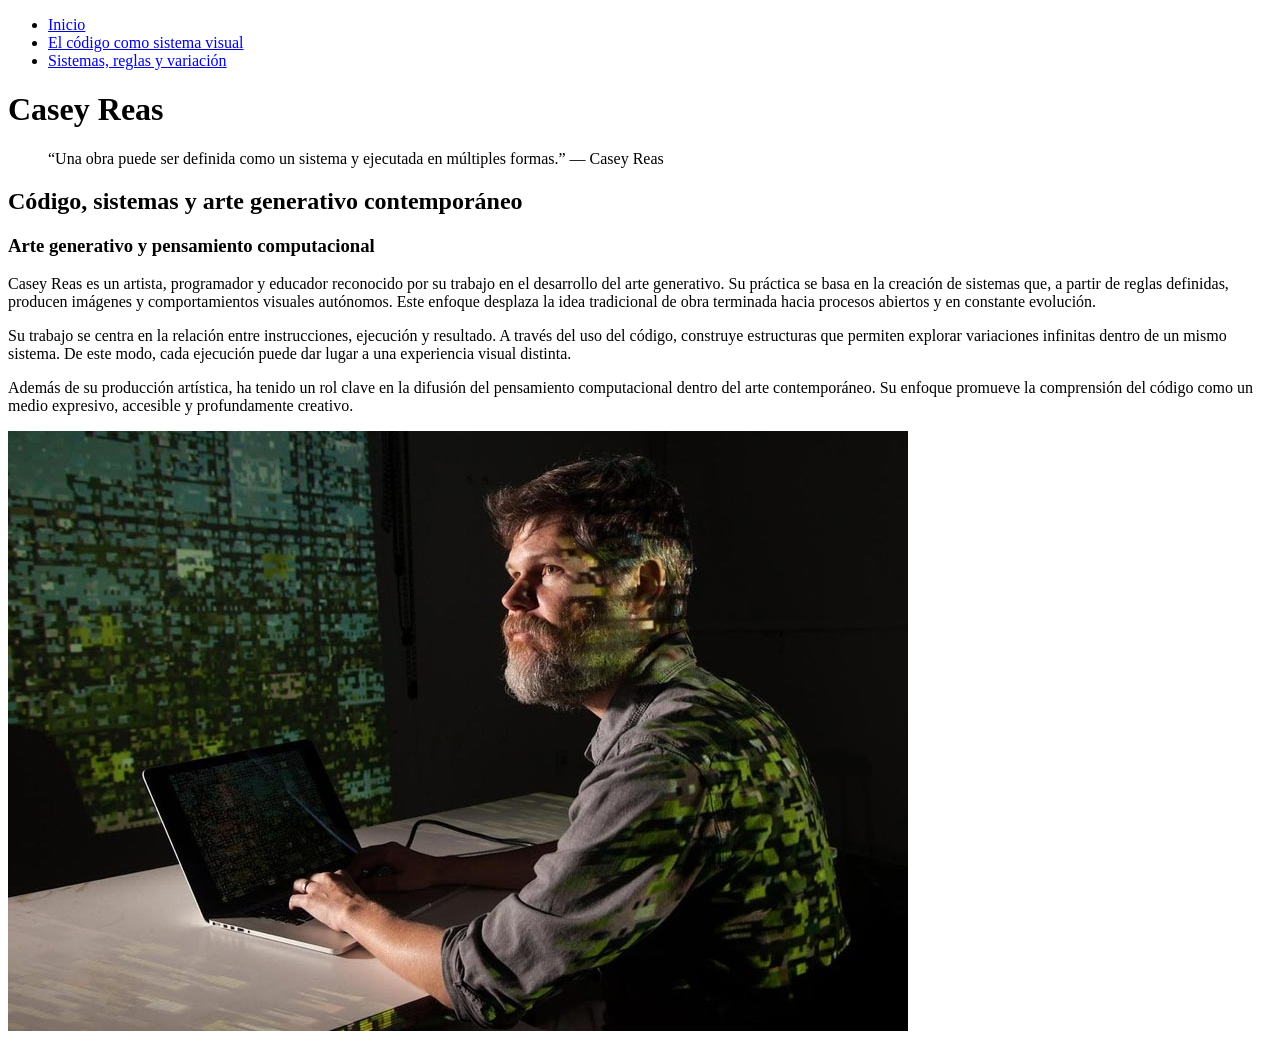
==== index.html @ ef98a63e "Estructura basica HTML Estructura básica HTML con el contenido." ====
<!DOCTYPE html>
<html lang="es">
<head>
    <meta charset="UTF-8">
    <meta name="viewport" content="width=device-width, initial-scale=1.0">

    <title>Casey Reas</title>
</head>


<body>  

    <header>
    
        <nav>   
            <ul>
                <li><a href="index.html">Inicio</a></li>
                <li><a href="visual.html">El código como sistema visual</a></li>
                <li><a href="sistema.html">Sistemas, reglas y variación</a></li>
            </ul>
        </nav>
        <h1>Casey Reas</h1>
    </header>
    
    <main>
        <blockquote> “Una obra puede ser definida como un sistema y ejecutada en múltiples formas.” — Casey Reas </blockquote>


        <h2>Código, sistemas y arte generativo contemporáneo</h2>
        <h3>Arte generativo y pensamiento computacional</h3>           
        
        <p>Casey Reas es un artista, programador y educador reconocido por su trabajo en el desarrollo del arte generativo. 
        Su práctica se basa en la creación de sistemas que, a partir de reglas definidas, producen imágenes y comportamientos visuales autónomos.
        Este enfoque desplaza la idea tradicional de obra terminada hacia procesos abiertos y en constante evolución.</p>

        <p>Su trabajo se centra en la relación entre instrucciones, ejecución y resultado. 
        A través del uso del código, construye estructuras que permiten explorar variaciones infinitas dentro de un mismo sistema. 
        De este modo, cada ejecución puede dar lugar a una experiencia visual distinta.</p>

        <p>Además de su producción artística, ha tenido un rol clave en la difusión del pensamiento computacional dentro del arte contemporáneo. 
        Su enfoque promueve la comprensión del código como un medio expresivo, accesible y profundamente creativo.</p>

        <img src="img/reas-1.jpg" alt="Casey Reas">

    </main>
</body>
</html>
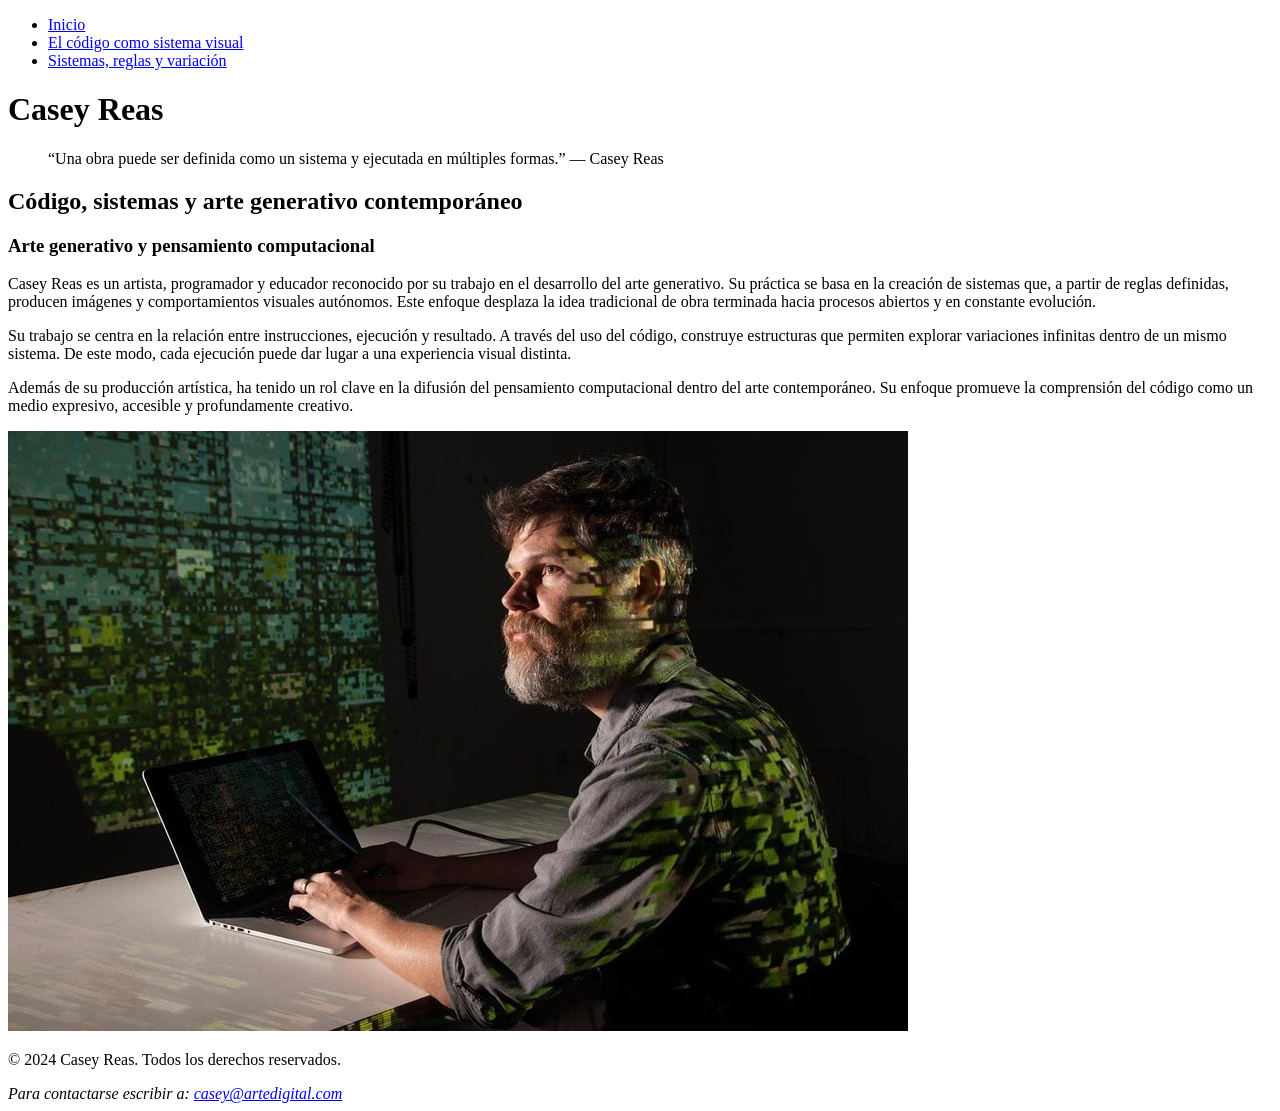
==== commit 325ab6ee: "Estructura completa HTML Organización del contenido y aplicación de etiquetas semánticas (section, h" ====
--- a/index.html
+++ b/index.html
@@ -3,7 +3,7 @@
 <head>
     <meta charset="UTF-8">
     <meta name="viewport" content="width=device-width, initial-scale=1.0">
-
+    <link href="css/estilos.css" rel="stylesheet" >
     <title>Casey Reas</title>
 </head>
 
@@ -23,8 +23,10 @@
     </header>
     
     <main>
+        
+    <section>    
+        
         <blockquote> “Una obra puede ser definida como un sistema y ejecutada en múltiples formas.” — Casey Reas </blockquote>
-
 
         <h2>Código, sistemas y arte generativo contemporáneo</h2>
         <h3>Arte generativo y pensamiento computacional</h3>           
@@ -39,9 +41,20 @@
 
         <p>Además de su producción artística, ha tenido un rol clave en la difusión del pensamiento computacional dentro del arte contemporáneo. 
         Su enfoque promueve la comprensión del código como un medio expresivo, accesible y profundamente creativo.</p>
-
-        <img src="img/reas-1.jpg" alt="Casey Reas">
+    
+        <img src="img/reas-1.jpg" alt="Foto de Casey Reas">
+    
+    </section>
+       
 
     </main>
+
+     <footer>
+        <p>© 2024 Casey Reas. Todos los derechos reservados.</p>
+        <address>
+            Para contactarse escribir a: <a href="mailto:casey@artedigital.com">casey@artedigital.com</a>
+        </address>
+    </footer>   
+
 </body>
 </html>
--- a/css/estilos.css
+++ b/css/estilos.css
@@ -0,0 +1,3 @@
+/* body {
+    background-image: url("../img/fondo.png");
+} 
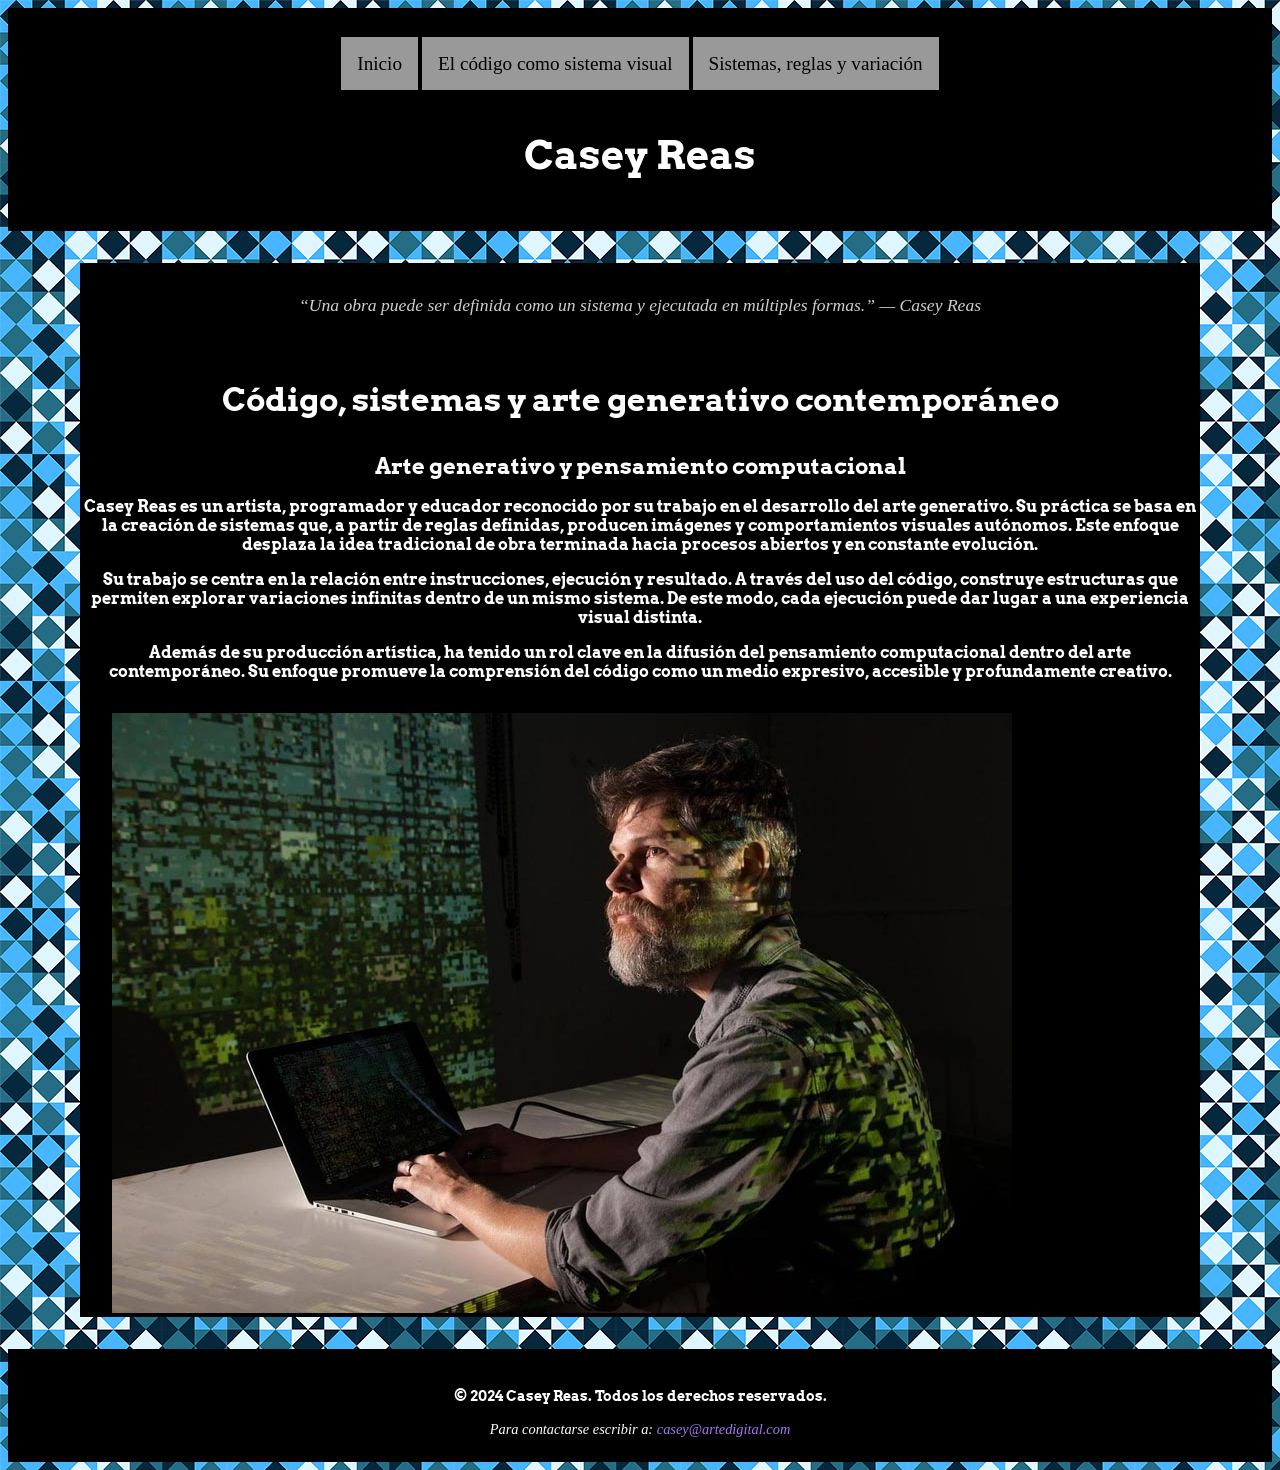
==== commit ca9b47ad: "Incorporación de estilos" ====
--- a/index.html
+++ b/index.html
@@ -2,8 +2,13 @@
 <html lang="es">
 <head>
     <meta charset="UTF-8">
-    <meta name="viewport" content="width=device-width, initial-scale=1.0">
     <link href="css/estilos.css" rel="stylesheet" >
+    <link rel="preconnect" href="https://fonts.googleapis.com">
+    <link rel="preconnect" href="https://fonts.gstatic.com" crossorigin>
+    <link href="https://fonts.googleapis.com/css2?family=Arvo:ital,wght@0,400;0,700;1,400;1,700&display=swap" rel="stylesheet">
+
+
+
     <title>Casey Reas</title>
 </head>
 
@@ -29,6 +34,7 @@
         <blockquote> “Una obra puede ser definida como un sistema y ejecutada en múltiples formas.” — Casey Reas </blockquote>
 
         <h2>Código, sistemas y arte generativo contemporáneo</h2>
+        
         <h3>Arte generativo y pensamiento computacional</h3>           
         
         <p>Casey Reas es un artista, programador y educador reconocido por su trabajo en el desarrollo del arte generativo. 
--- a/css/estilos.css
+++ b/css/estilos.css
@@ -1,3 +1,176 @@
-/* body {
+  /*---------------------------------*/
+ /* FONDO BODY */
+/*---------------------------------*/
+
+
+body {
     background-image: url("../img/fondo.png");
-} +} 
+
+
+ /*---------------------------------*/
+ /* HEADER Y MENU DE NAVEGACIÓN */
+/*---------------------------------*/
+
+header {
+    text-align: center;
+    background-color: black;
+    padding: 1.5rem
+}
+
+nav ul {
+	margin: 0;
+	padding: 1rem;
+	list-style-type: none;
+}
+nav li {
+	display: inline-block;	
+}
+nav a {
+	font-size: 1.2rem;
+	line-height: 2rem;
+	padding: 1rem;
+	text-align: center;
+	text-decoration: none;
+}
+nav a:link {
+	background-color: #999;
+	color: #000;
+}
+nav a:visited {
+	background-color: #999;
+	color: #000;
+}
+nav a:hover {
+	background-color: #000;
+	color: #FFF;
+}
+nav a:active {
+	background-color: rgb(94, 36, 36);
+	color: #FFF;
+}
+
+
+
+ /*---------------------------------*/
+        /* CONTENIDO MAIN */
+ /*---------------------------------*/
+main {
+    width: 70rem;
+    margin: 2rem auto;
+    background-color: black;
+}
+
+section {
+    background-color: black;
+}
+
+/* BLOCKQUOTE */
+blockquote {
+    color: #cfcfcf;
+    font-size: 1.1rem;
+    text-align: center;
+    font-style: italic;
+    padding: 2rem;
+    margin-bottom: 2rem;
+}
+
+/* TITULOS */
+
+
+h1 {
+    font-family: "Arvo", serif;
+    color: white;
+    text-align: center;
+    font-size: 2.5rem;
+    
+}
+
+
+
+h2 {
+    font-family: "Arvo", serif;
+    text-align: center;
+    color: rgb(255, 255, 255);
+    font-size: 2rem;
+    margin-bottom: 1rem;
+}
+
+h3 {
+    font-family: "Arvo", serif;
+    color: white;
+    text-align: center;
+    font-size: 1.4rem;
+    margin-top: 2rem;
+    margin-bottom: 0.8rem;
+    
+}
+
+/* TEXTO */
+p {
+    font-family: "Arvo", serif;
+    font-weight: 700;
+    font-style: normal;
+    text-align: center;
+    color: white;
+    margin-bottom: 1rem;
+
+}
+
+
+
+/* LISTAS */
+ul {
+    text-align: center;
+    color: white;
+    list-style: none;
+    margin-bottom: 2rem;
+}
+
+li {
+    margin-bottom: 0.5rem;
+}
+
+/* IMG */
+    img {
+    margin-top: 1rem;
+    margin-left: 2rem;
+    
+} 
+
+/* VIDEO */
+iframe {
+    width: 100%;
+    height: 35rem;
+    margin-top: 1.5rem;
+}
+
+
+
+
+
+
+
+ /*---------------------------------*/
+        /* FOOOTER */
+ /*---------------------------------*/
+footer {
+    background-color: black;
+    text-align: center;
+    padding: 1.5rem;
+    font-size: 0.9rem;
+}
+
+address {
+    color: white;
+    
+}
+
+footer a {
+    color: #9f7aea;
+    text-decoration: none;
+}
+
+footer a:hover {
+    text-decoration: underline;
+}
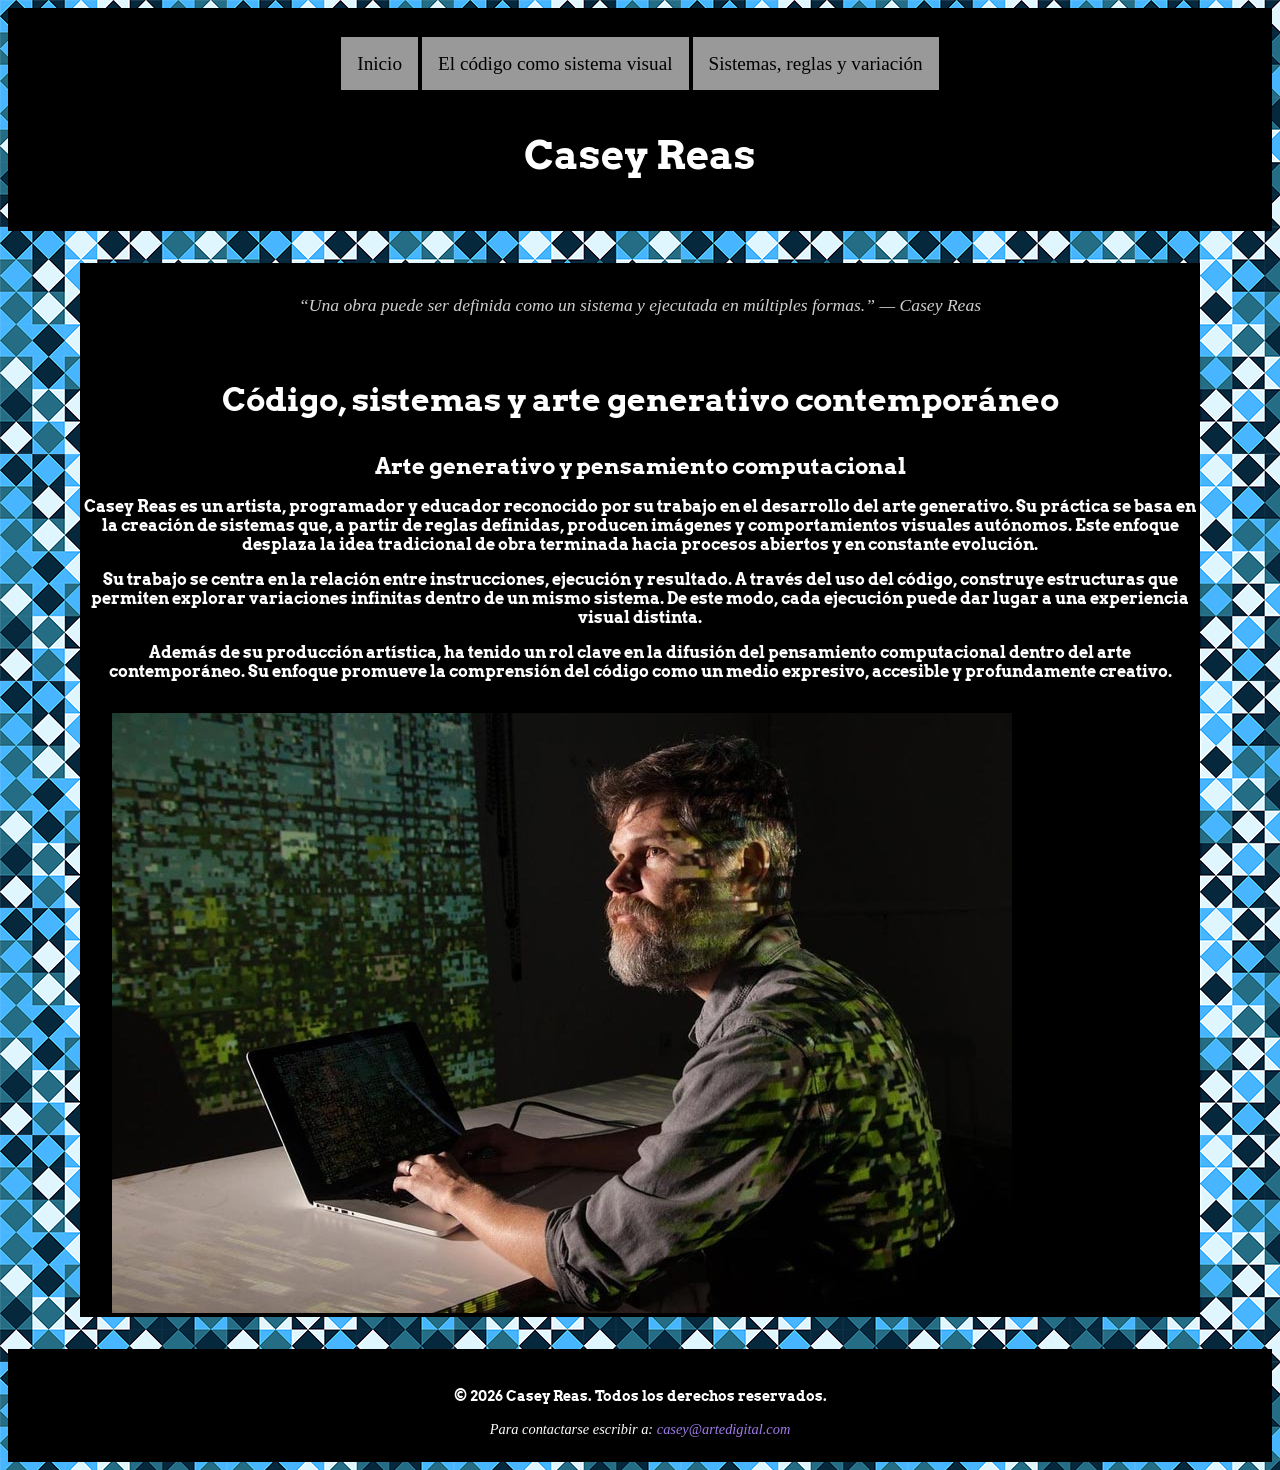
==== commit b2b48e71: "Nombre README" ====
--- a/index.html
+++ b/index.html
@@ -56,7 +56,7 @@
     </main>
 
      <footer>
-        <p>© 2024 Casey Reas. Todos los derechos reservados.</p>
+        <p>© 2026 Casey Reas. Todos los derechos reservados.</p>
         <address>
             Para contactarse escribir a: <a href="mailto:casey@artedigital.com">casey@artedigital.com</a>
         </address>
--- a/css/estilos.css
+++ b/css/estilos.css
@@ -1,5 +1,5 @@
   /*---------------------------------*/
- /* FONDO BODY */
+        /* FONDO BODY */
 /*---------------------------------*/
 
 
